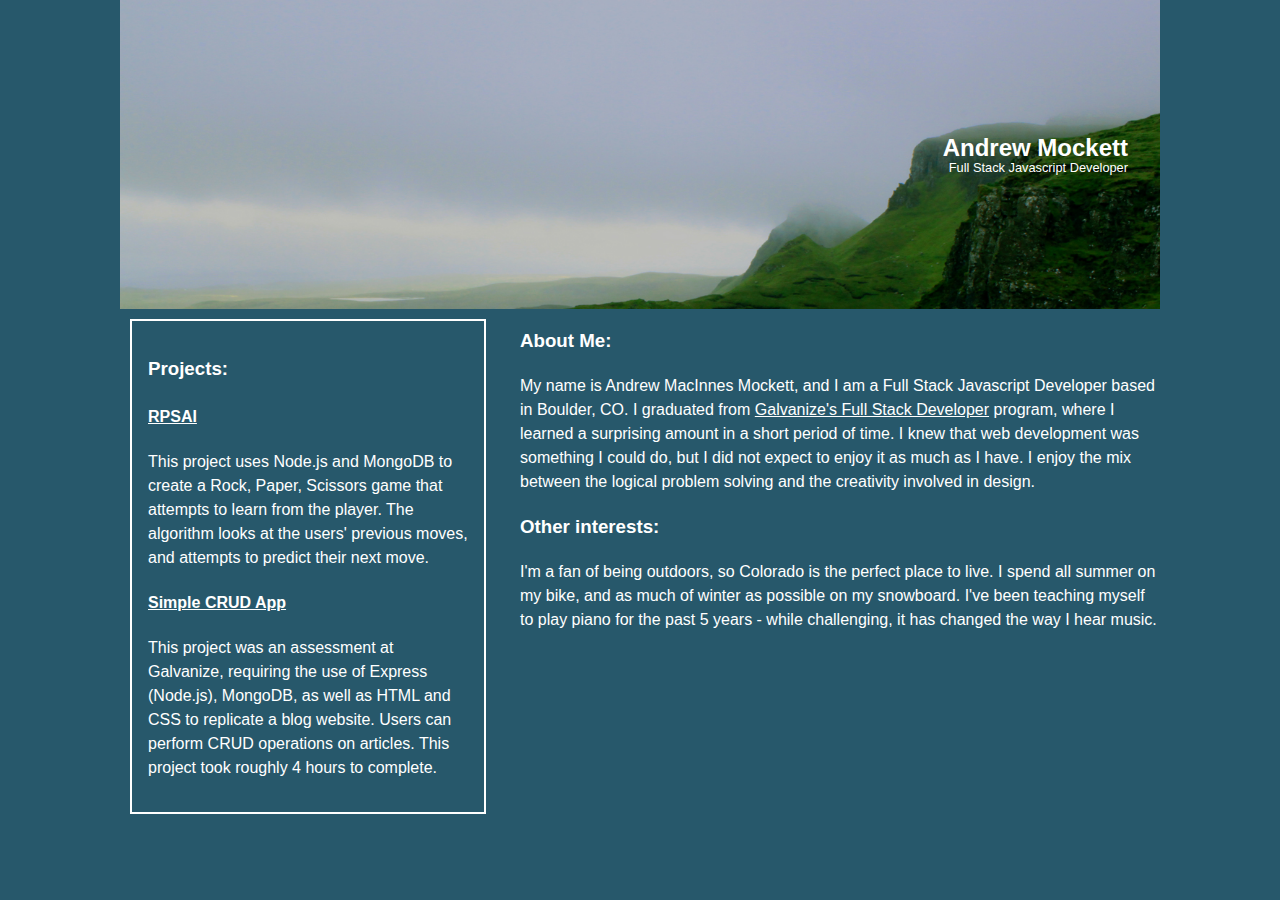
==== index.html @ 5e298dc7 "minor css improvements" ====
<!DOCTYPE html>
<html lang="en">
	<head>
		<title>Andrew Mockett</title>
		<meta name="viewport" content="width=device-width, initial-scale=1">
		
		<!-- <link rel="stylesheet" href="https://maxcdn.bootstrapcdn.com/bootstrap/3.3.6/css/bootstrap.min.css" integrity="sha384-1q8mTJOASx8j1Au+a5WDVnPi2lkFfwwEAa8hDDdjZlpLegxhjVME1fgjWPGmkzs7" crossorigin="anonymous"> -->
		<link rel="stylesheet" type="text/css" href="css/main.css">
	</head>
	<body>
		<header id="header">
			<h2 id="name">Andrew Mockett</h2>
      <p id="subtitle">Full Stack Javascript Developer</p>
		</header>
    <div class="left">
      <h3>Projects:</h3>
      <h4><a href="https://rpsai.herokuapp.com">RPSAI</a></h4>
      <p>This project uses Node.js and MongoDB to create a Rock, Paper, Scissors game that attempts to learn from the player. The algorithm looks at the users' previous moves, and attempts to predict their next move.</p>
      <h4><a href="https://crudassessment.herokuapp.com">Simple CRUD App</a></h4>
      <p>This project was an assessment at Galvanize, requiring the use of Express (Node.js), MongoDB, as well as HTML and CSS to replicate a blog website.  Users can perform CRUD operations on articles. This project took roughly 4 hours to complete.</p>



    </div>
    <div class="right">
      <h3>About Me:</h3>
      <p>My name is Andrew MacInnes Mockett, and I am a Full Stack Javascript Developer based in Boulder, CO.  I graduated from <a href="http://www.galvanize.com/courses/web-development/">Galvanize's Full Stack Developer</a> program, where I learned a surprising amount in a short period of time.  I knew that web development was something I could do, but I did not expect to enjoy it as much as I have.  I enjoy the mix between the logical problem solving and the creativity involved in design.</p>
      <h3>Other interests:</h3>
      <p>I'm a fan of being outdoors, so Colorado is the perfect place to live.  I spend all summer on my bike, and as much of winter as possible on my snowboard.  I've been teaching myself to play piano for the past 5 years - while challenging, it has changed the way I hear music.  </p>
    </div>
		

		<script type="text/javascript" src="js/app.js"></script>
		<!-- <script src="https://code.jquery.com/jquery-2.2.4.min.js" integrity="sha256-BbhdlvQf/xTY9gja0Dq3HiwQF8LaCRTXxZKRutelT44=" crossorigin="anonymous"></script>
		// <script src="https://maxcdn.bootstrapcdn.com/bootstrap/3.3.6/js/bootstrap.min.js" integrity="sha384-0mSbJDEHialfmuBBQP6A4Qrprq5OVfW37PRR3j5ELqxss1yVqOtnepnHVP9aJ7xS" crossorigin="anonymous"></script> -->
	</body>
</html>
---- css/main.css ----
header {
	background-color: #022735;
	color: white;
	text-align: right;
	margin-top: 0 auto;
	background-image: url('../images/IMG_0960.JPG');
	background-position: center top;
	background-size: cover;
	background-repeat: no-repeat;
	line-height: 1.2;
	padding: 10vw 2em;
}

a {
	color: white;
}

body {
	margin: 0 auto;
	max-width: 65em;
	font-family: "Helvetica";
	background-color: #27586B;
	color: white;
	line-height: 1.5;
}

#name, #subtitle {
	line-height: 0;
}

#subtitle {
	font-size: 80%;
}

.left {
	float: left;
	max-width: 20em;
	border: 2px solid white;
	padding: 1em;
	margin: 10px;
}

.right {
	float: right;
	max-width: 40em;
}
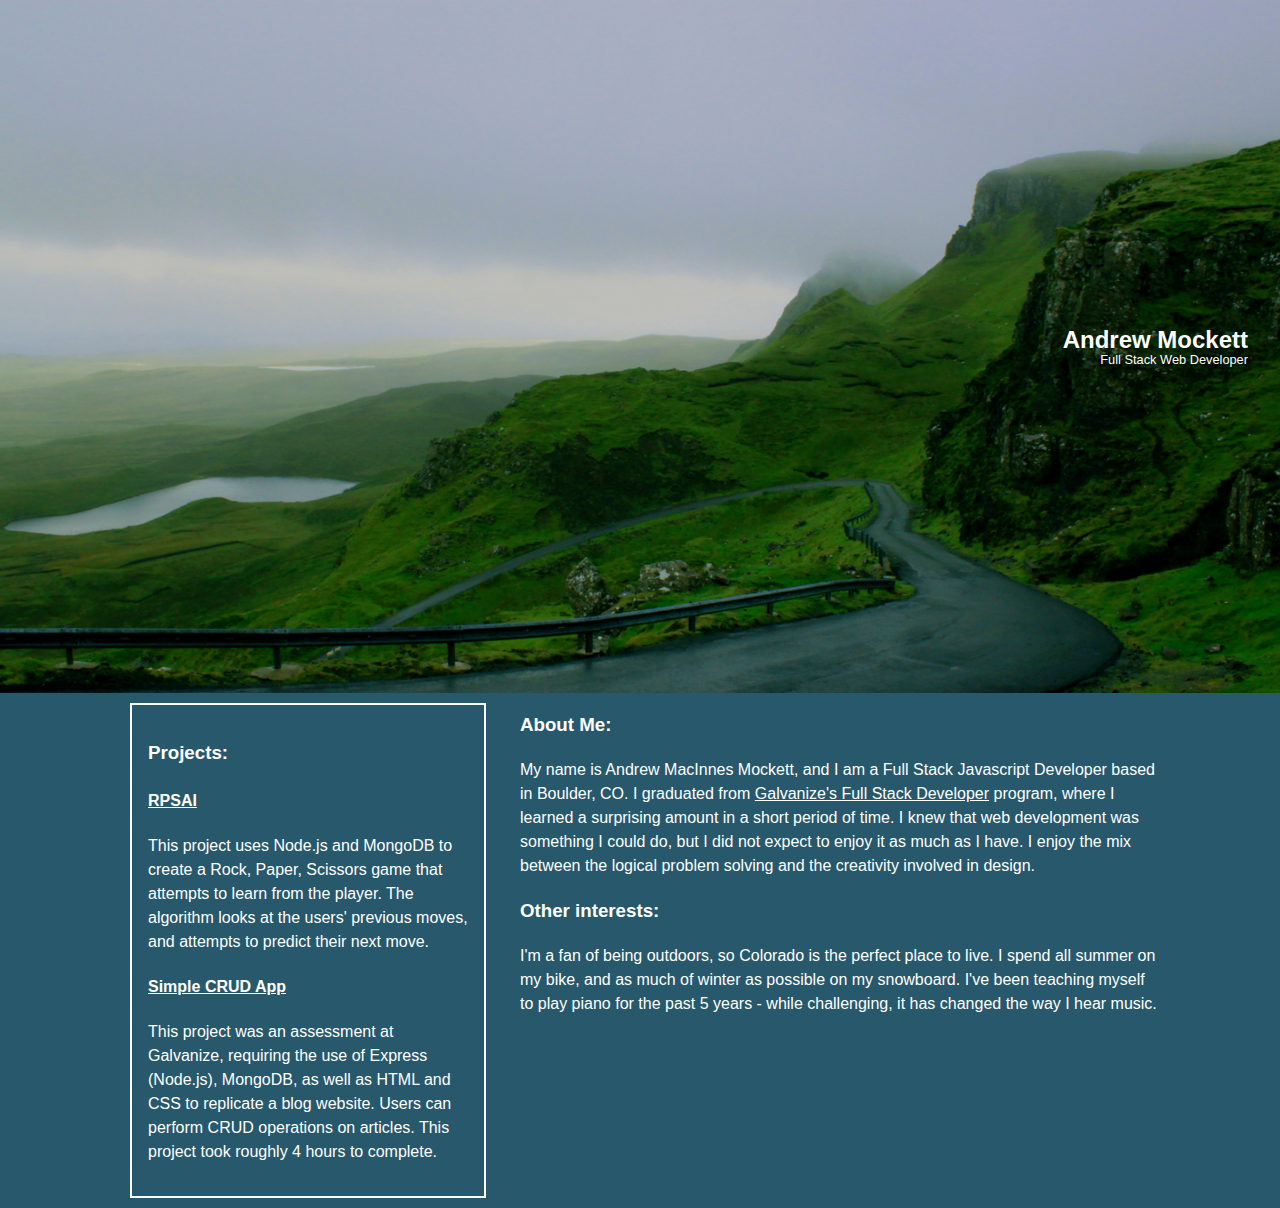
==== commit 75a71764: "simple hover effect added, needs work" ====
--- a/index.html
+++ b/index.html
@@ -8,26 +8,32 @@
 		<link rel="stylesheet" type="text/css" href="css/main.css">
 	</head>
 	<body>
-		<header id="header">
-			<h2 id="name">Andrew Mockett</h2>
-      <p id="subtitle">Full Stack Javascript Developer</p>
-		</header>
-    <div class="left">
-      <h3>Projects:</h3>
-      <h4><a href="https://rpsai.herokuapp.com">RPSAI</a></h4>
-      <p>This project uses Node.js and MongoDB to create a Rock, Paper, Scissors game that attempts to learn from the player. The algorithm looks at the users' previous moves, and attempts to predict their next move.</p>
-      <h4><a href="https://crudassessment.herokuapp.com">Simple CRUD App</a></h4>
-      <p>This project was an assessment at Galvanize, requiring the use of Express (Node.js), MongoDB, as well as HTML and CSS to replicate a blog website.  Users can perform CRUD operations on articles. This project took roughly 4 hours to complete.</p>
+		<div class="headerWrap">
+			<header id="header">
+				<h2 id="name">Andrew Mockett</h2>
+	      <p id="subtitle">Full Stack Web Developer</p>
+			</header>
+		</div>
+		
+		<div class="content">
+			<div class="left">
+			  <h3>Projects:</h3>
+			  <h4><a href="https://rpsai.herokuapp.com">RPSAI</a></h4>
+			  <p>This project uses Node.js and MongoDB to create a Rock, Paper, Scissors game that attempts to learn from the player. The algorithm looks at the users' previous moves, and attempts to predict their next move.</p>
+			  <h4><a href="https://crudassessment.herokuapp.com">Simple CRUD App</a></h4>
+			  <p>This project was an assessment at Galvanize, requiring the use of Express (Node.js), MongoDB, as well as HTML and CSS to replicate a blog website.  Users can perform CRUD operations on articles. This project took roughly 4 hours to complete.</p>
 
 
 
-    </div>
-    <div class="right">
-      <h3>About Me:</h3>
-      <p>My name is Andrew MacInnes Mockett, and I am a Full Stack Javascript Developer based in Boulder, CO.  I graduated from <a href="http://www.galvanize.com/courses/web-development/">Galvanize's Full Stack Developer</a> program, where I learned a surprising amount in a short period of time.  I knew that web development was something I could do, but I did not expect to enjoy it as much as I have.  I enjoy the mix between the logical problem solving and the creativity involved in design.</p>
-      <h3>Other interests:</h3>
-      <p>I'm a fan of being outdoors, so Colorado is the perfect place to live.  I spend all summer on my bike, and as much of winter as possible on my snowboard.  I've been teaching myself to play piano for the past 5 years - while challenging, it has changed the way I hear music.  </p>
-    </div>
+			</div>
+			<div class="right">
+			  <h3>About Me:</h3>
+			  <p>My name is Andrew MacInnes Mockett, and I am a Full Stack Javascript Developer based in Boulder, CO.  I graduated from <a href="http://www.galvanize.com/courses/web-development/">Galvanize's Full Stack Developer</a> program, where I learned a surprising amount in a short period of time.  I knew that web development was something I could do, but I did not expect to enjoy it as much as I have.  I enjoy the mix between the logical problem solving and the creativity involved in design.</p>
+			  <h3>Other interests:</h3>
+			  <p>I'm a fan of being outdoors, so Colorado is the perfect place to live.  I spend all summer on my bike, and as much of winter as possible on my snowboard.  I've been teaching myself to play piano for the past 5 years - while challenging, it has changed the way I hear music.  </p>
+			</div>
+		</div>
+    
 		
 
 		<script type="text/javascript" src="js/app.js"></script>
--- a/css/main.css
+++ b/css/main.css
@@ -8,7 +8,8 @@
 	background-size: cover;
 	background-repeat: no-repeat;
 	line-height: 1.2;
-	padding: 10vw 2em;
+	padding: 6vw 2em;
+	transition: 1s;
 }
 
 a {
@@ -17,11 +18,20 @@
 
 body {
 	margin: 0 auto;
-	max-width: 65em;
 	font-family: "Helvetica";
 	background-color: #27586B;
 	color: white;
 	line-height: 1.5;
+}
+
+.headerWrap :hover{
+	padding: 25vw 2em;
+	transition: 1s;
+}
+
+.content {
+	margin: 0 auto;
+	max-width: 65em;
 }
 
 #name, #subtitle {
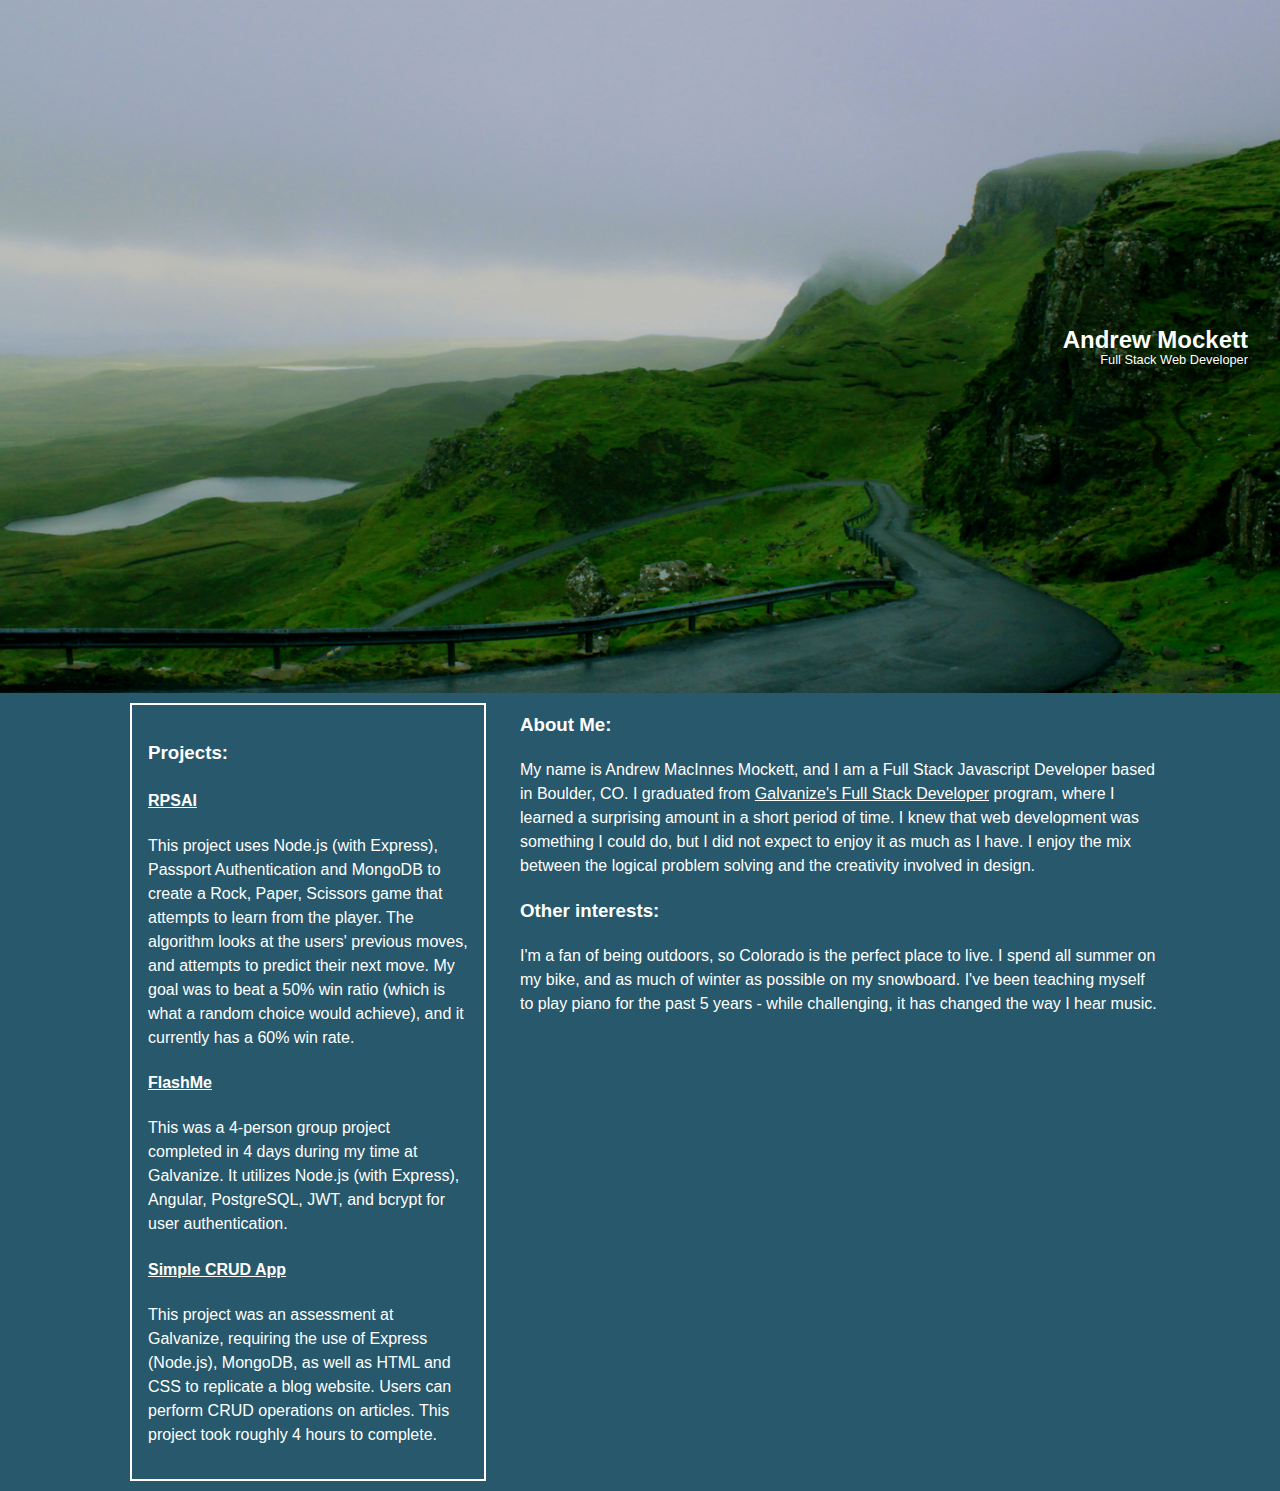
==== commit c428238b: "added another project" ====
--- a/index.html
+++ b/index.html
@@ -19,12 +19,11 @@
 			<div class="left">
 			  <h3>Projects:</h3>
 			  <h4><a href="https://rpsai.herokuapp.com">RPSAI</a></h4>
-			  <p>This project uses Node.js and MongoDB to create a Rock, Paper, Scissors game that attempts to learn from the player. The algorithm looks at the users' previous moves, and attempts to predict their next move.</p>
+			  <p>This project uses Node.js (with Express), Passport Authentication and MongoDB to create a Rock, Paper, Scissors game that attempts to learn from the player. The algorithm looks at the users' previous moves, and attempts to predict their next move.  My goal was to beat a 50% win ratio (which is what a random choice would achieve), and it currently has a 60% win rate.</p>
+			  <h4><a href="https://obscure-bastion-7544.herokuapp.com">FlashMe</a></h4>
+			  <p>This was a 4-person group project completed in 4 days during my time at Galvanize.  It utilizes Node.js (with Express), Angular, PostgreSQL, JWT, and bcrypt for user authentication.</p>
 			  <h4><a href="https://crudassessment.herokuapp.com">Simple CRUD App</a></h4>
 			  <p>This project was an assessment at Galvanize, requiring the use of Express (Node.js), MongoDB, as well as HTML and CSS to replicate a blog website.  Users can perform CRUD operations on articles. This project took roughly 4 hours to complete.</p>
-
-
-
 			</div>
 			<div class="right">
 			  <h3>About Me:</h3>
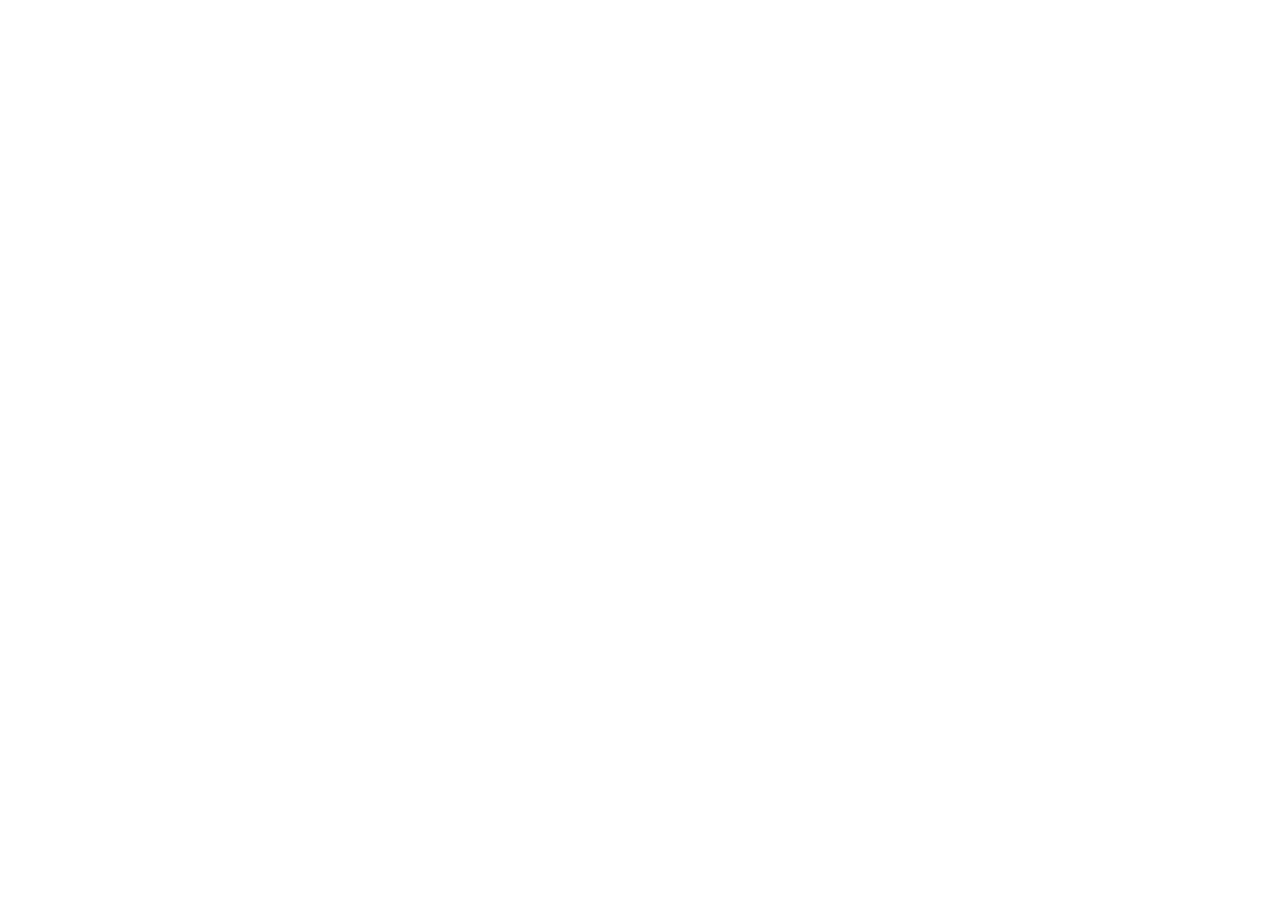
==== commit 2a57c9cc: "fixed missing files" ====
--- a/index.html
+++ b/index.html
@@ -1,42 +1,19 @@
 <!DOCTYPE html>
-<html lang="en">
+<html>
 	<head>
-		<title>Andrew Mockett</title>
-		<meta name="viewport" content="width=device-width, initial-scale=1">
-		
-		<!-- <link rel="stylesheet" href="https://maxcdn.bootstrapcdn.com/bootstrap/3.3.6/css/bootstrap.min.css" integrity="sha384-1q8mTJOASx8j1Au+a5WDVnPi2lkFfwwEAa8hDDdjZlpLegxhjVME1fgjWPGmkzs7" crossorigin="anonymous"> -->
-		<link rel="stylesheet" type="text/css" href="css/main.css">
+		<meta charset=utf-8>
+		<title>Doug Mockett & Co 3D Viewer</title>
+		<style>
+			body { margin: 0; }
+			canvas { width: 100%; height: 100% }
+		</style>
 	</head>
 	<body>
-		<div class="headerWrap">
-			<header id="header">
-				<h2 id="name">Andrew Mockett</h2>
-	      <p id="subtitle">Full Stack Web Developer</p>
-			</header>
-		</div>
-		
-		<div class="content">
-			<div class="left">
-			  <h3>Projects:</h3>
-			  <h4><a href="https://rpsai.herokuapp.com">RPSAI</a></h4>
-			  <p>This project uses Node.js (with Express), Passport Authentication and MongoDB to create a Rock, Paper, Scissors game that attempts to learn from the player. The algorithm looks at the users' previous moves, and attempts to predict their next move.  My goal was to beat a 50% win ratio (which is what a random choice would achieve), and it currently has a 60% win rate.</p>
-			  <h4><a href="https://obscure-bastion-7544.herokuapp.com">FlashMe</a></h4>
-			  <p>This was a 4-person group project completed in 4 days during my time at Galvanize.  It utilizes Node.js (with Express), Angular, PostgreSQL, JWT, and bcrypt for user authentication.</p>
-			  <h4><a href="https://crudassessment.herokuapp.com">Simple CRUD App</a></h4>
-			  <p>This project was an assessment at Galvanize, requiring the use of Express (Node.js), MongoDB, as well as HTML and CSS to replicate a blog website.  Users can perform CRUD operations on articles. This project took roughly 4 hours to complete.</p>
-			</div>
-			<div class="right">
-			  <h3>About Me:</h3>
-			  <p>My name is Andrew MacInnes Mockett, and I am a Full Stack Javascript Developer based in Boulder, CO.  I graduated from <a href="http://www.galvanize.com/courses/web-development/">Galvanize's Full Stack Developer</a> program, where I learned a surprising amount in a short period of time.  I knew that web development was something I could do, but I did not expect to enjoy it as much as I have.  I enjoy the mix between the logical problem solving and the creativity involved in design.</p>
-			  <h3>Other interests:</h3>
-			  <p>I'm a fan of being outdoors, so Colorado is the perfect place to live.  I spend all summer on my bike, and as much of winter as possible on my snowboard.  I've been teaching myself to play piano for the past 5 years - while challenging, it has changed the way I hear music.  </p>
-			</div>
-		</div>
-    
-		
-
-		<script type="text/javascript" src="js/app.js"></script>
-		<!-- <script src="https://code.jquery.com/jquery-2.2.4.min.js" integrity="sha256-BbhdlvQf/xTY9gja0Dq3HiwQF8LaCRTXxZKRutelT44=" crossorigin="anonymous"></script>
-		// <script src="https://maxcdn.bootstrapcdn.com/bootstrap/3.3.6/js/bootstrap.min.js" integrity="sha384-0mSbJDEHialfmuBBQP6A4Qrprq5OVfW37PRR3j5ELqxss1yVqOtnepnHVP9aJ7xS" crossorigin="anonymous"></script> -->
+		<div id="container"></div>
+		<script src="js/threejs/three.js"></script>
+		<script src="js/loader/STLLoader.js"></script>
+		<script src="js/threejs/orbitcontrols.js"></script>
+		<!-- <script src="js/testing.js"></script>  uncomment this line and comment out line 17 for testing script -->
+		<script src="js/app.js"></script>
 	</body>
 </html>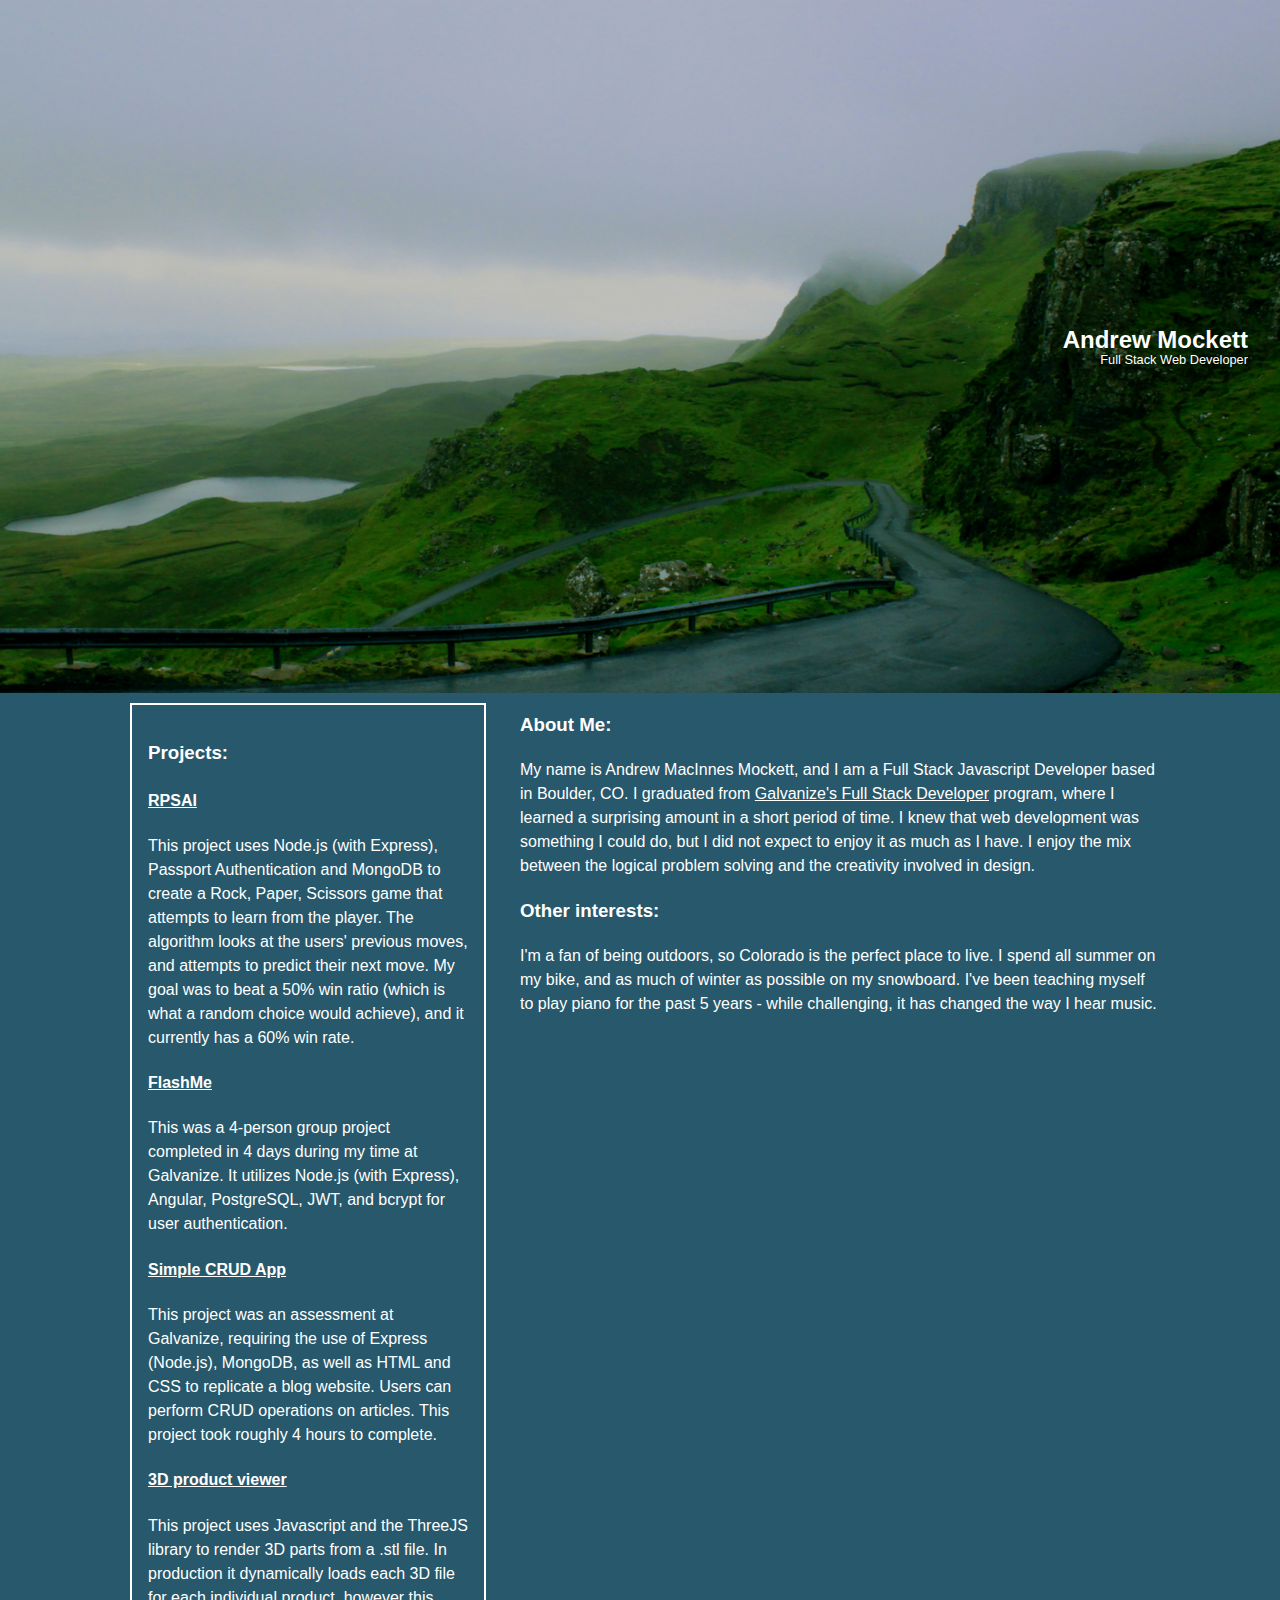
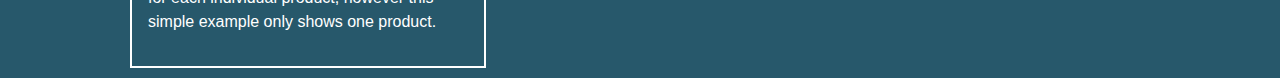
==== commit b48b5951: "attempting to add the ThreeJS project, cross your fingers" ====
--- a/index.html
+++ b/index.html
@@ -1,19 +1,44 @@
 <!DOCTYPE html>
-<html>
+<html lang="en">
 	<head>
-		<meta charset=utf-8>
-		<title>Doug Mockett & Co 3D Viewer</title>
-		<style>
-			body { margin: 0; }
-			canvas { width: 100%; height: 100% }
-		</style>
+		<title>Andrew Mockett</title>
+		<meta name="viewport" content="width=device-width, initial-scale=1">
+		
+		<!-- <link rel="stylesheet" href="https://maxcdn.bootstrapcdn.com/bootstrap/3.3.6/css/bootstrap.min.css" integrity="sha384-1q8mTJOASx8j1Au+a5WDVnPi2lkFfwwEAa8hDDdjZlpLegxhjVME1fgjWPGmkzs7" crossorigin="anonymous"> -->
+		<link rel="stylesheet" type="text/css" href="css/main.css">
 	</head>
 	<body>
-		<div id="container"></div>
-		<script src="js/threejs/three.js"></script>
-		<script src="js/loader/STLLoader.js"></script>
-		<script src="js/threejs/orbitcontrols.js"></script>
-		<!-- <script src="js/testing.js"></script>  uncomment this line and comment out line 17 for testing script -->
-		<script src="js/app.js"></script>
+		<div class="headerWrap">
+			<header id="header">
+				<h2 id="name">Andrew Mockett</h2>
+	      <p id="subtitle">Full Stack Web Developer</p>
+			</header>
+		</div>
+		
+		<div class="content">
+			<div class="left">
+			  <h3>Projects:</h3>
+			  <h4><a href="https://rpsai.herokuapp.com">RPSAI</a></h4>
+			  <p>This project uses Node.js (with Express), Passport Authentication and MongoDB to create a Rock, Paper, Scissors game that attempts to learn from the player. The algorithm looks at the users' previous moves, and attempts to predict their next move.  My goal was to beat a 50% win ratio (which is what a random choice would achieve), and it currently has a 60% win rate.</p>
+			  <h4><a href="https://obscure-bastion-7544.herokuapp.com">FlashMe</a></h4>
+			  <p>This was a 4-person group project completed in 4 days during my time at Galvanize.  It utilizes Node.js (with Express), Angular, PostgreSQL, JWT, and bcrypt for user authentication.</p>
+			  <h4><a href="https://crudassessment.herokuapp.com">Simple CRUD App</a></h4>
+			  <p>This project was an assessment at Galvanize, requiring the use of Express (Node.js), MongoDB, as well as HTML and CSS to replicate a blog website.  Users can perform CRUD operations on articles. This project took roughly 4 hours to complete.</p>
+			  <h4><a href="./threejsexample.html">3D product viewer</a></h4>
+			  <p>This project uses Javascript and the ThreeJS library to render 3D parts from a .stl file.  In production it dynamically loads each 3D file for each individual product, however this simple example only shows one product.</p>
+			</div>
+			<div class="right">
+			  <h3>About Me:</h3>
+			  <p>My name is Andrew MacInnes Mockett, and I am a Full Stack Javascript Developer based in Boulder, CO.  I graduated from <a href="http://www.galvanize.com/courses/web-development/">Galvanize's Full Stack Developer</a> program, where I learned a surprising amount in a short period of time.  I knew that web development was something I could do, but I did not expect to enjoy it as much as I have.  I enjoy the mix between the logical problem solving and the creativity involved in design.</p>
+			  <h3>Other interests:</h3>
+			  <p>I'm a fan of being outdoors, so Colorado is the perfect place to live.  I spend all summer on my bike, and as much of winter as possible on my snowboard.  I've been teaching myself to play piano for the past 5 years - while challenging, it has changed the way I hear music.  </p>
+			</div>
+		</div>
+    
+		
+
+		<script type="text/javascript" src="js/app.js"></script>
+		<!-- <script src="https://code.jquery.com/jquery-2.2.4.min.js" integrity="sha256-BbhdlvQf/xTY9gja0Dq3HiwQF8LaCRTXxZKRutelT44=" crossorigin="anonymous"></script>
+		// <script src="https://maxcdn.bootstrapcdn.com/bootstrap/3.3.6/js/bootstrap.min.js" integrity="sha384-0mSbJDEHialfmuBBQP6A4Qrprq5OVfW37PRR3j5ELqxss1yVqOtnepnHVP9aJ7xS" crossorigin="anonymous"></script> -->
 	</body>
 </html>--- a/css/main.css
+++ b/css/main.css
@@ -0,0 +1,56 @@
+header {
+	background-color: #022735;
+	color: white;
+	text-align: right;
+	margin-top: 0 auto;
+	background-image: url('../images/IMG_0960.JPG');
+	background-position: center top;
+	background-size: cover;
+	background-repeat: no-repeat;
+	line-height: 1.2;
+	padding: 6vw 2em;
+	transition: 1s;
+}
+
+a {
+	color: white;
+}
+
+body {
+	margin: 0 auto;
+	font-family: "Helvetica";
+	background-color: #27586B;
+	color: white;
+	line-height: 1.5;
+}
+
+.headerWrap :hover{
+	padding: 25vw 2em;
+	transition: 1s;
+}
+
+.content {
+	margin: 0 auto;
+	max-width: 65em;
+}
+
+#name, #subtitle {
+	line-height: 0;
+}
+
+#subtitle {
+	font-size: 80%;
+}
+
+.left {
+	float: left;
+	max-width: 20em;
+	border: 2px solid white;
+	padding: 1em;
+	margin: 10px;
+}
+
+.right {
+	float: right;
+	max-width: 40em;
+}
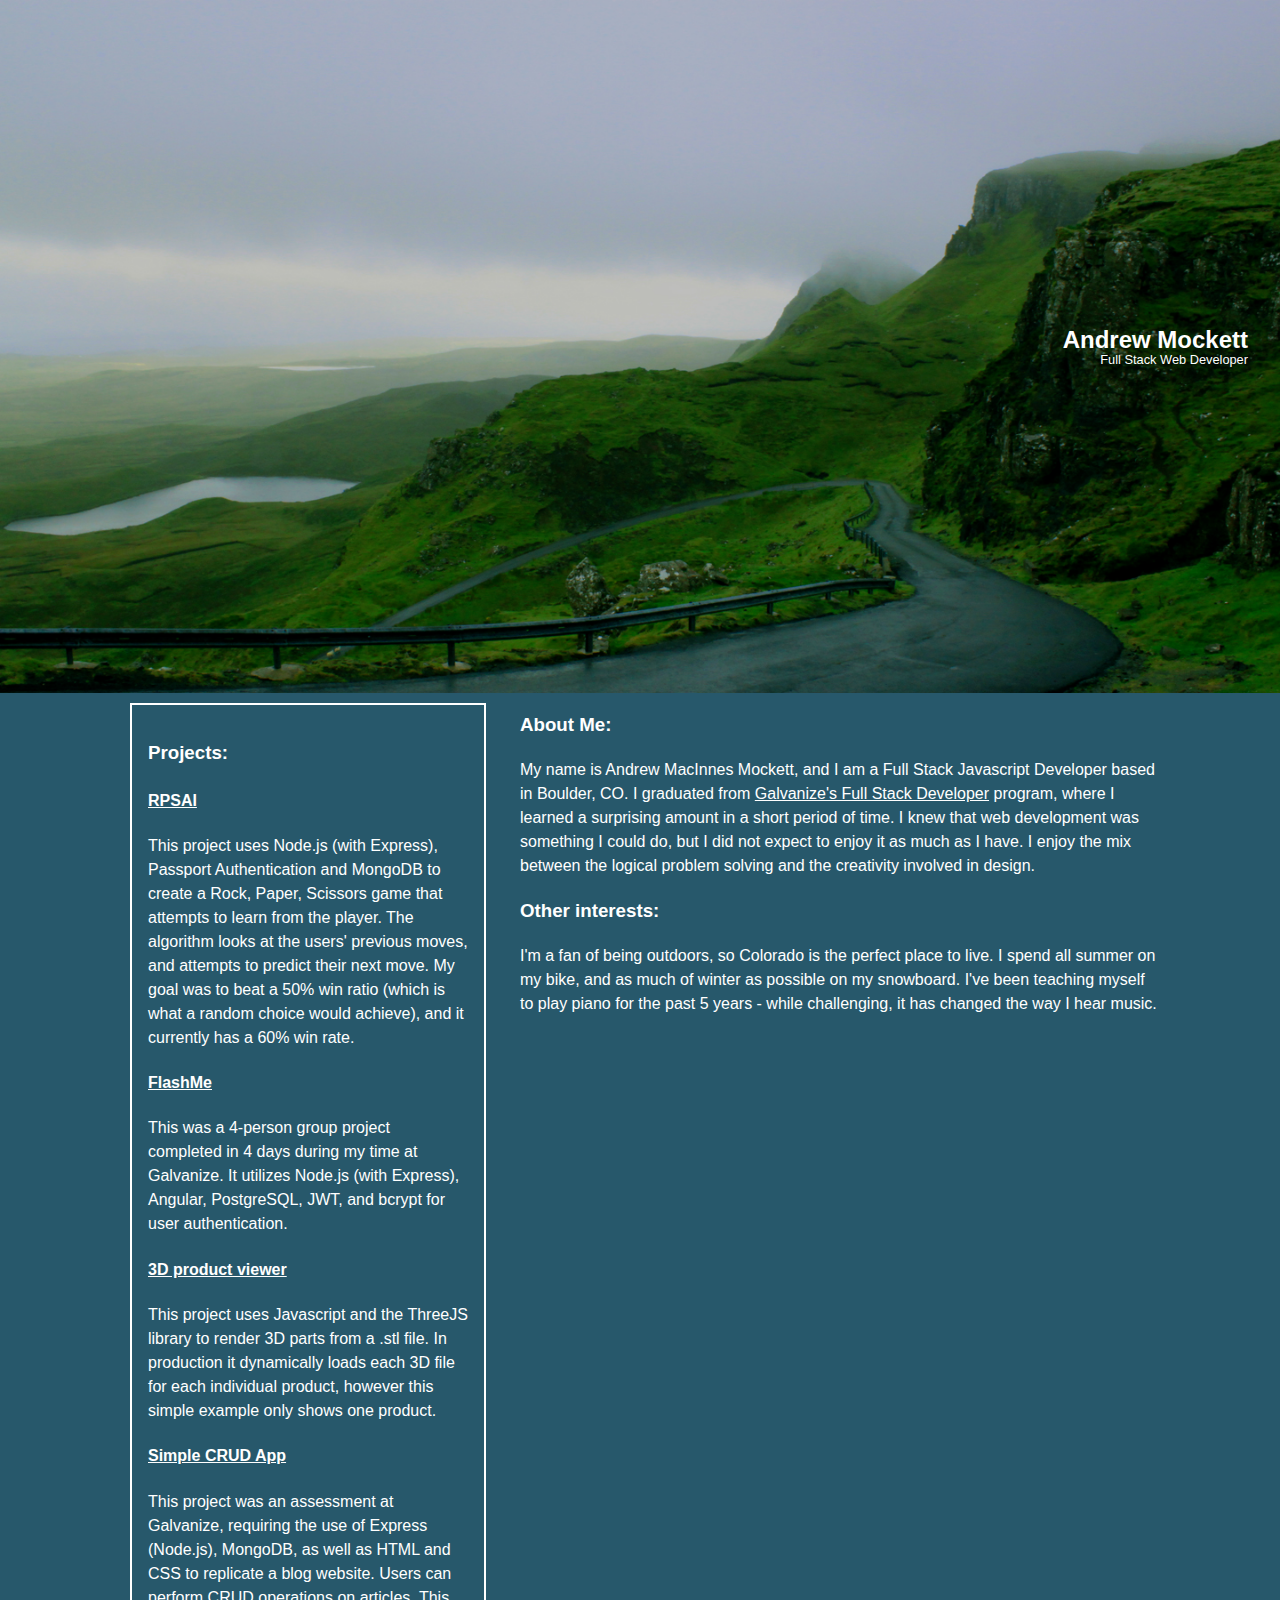
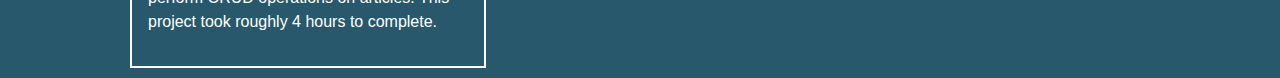
==== commit 71e9853a: "reordered projects" ====
--- a/index.html
+++ b/index.html
@@ -22,10 +22,11 @@
 			  <p>This project uses Node.js (with Express), Passport Authentication and MongoDB to create a Rock, Paper, Scissors game that attempts to learn from the player. The algorithm looks at the users' previous moves, and attempts to predict their next move.  My goal was to beat a 50% win ratio (which is what a random choice would achieve), and it currently has a 60% win rate.</p>
 			  <h4><a href="https://obscure-bastion-7544.herokuapp.com">FlashMe</a></h4>
 			  <p>This was a 4-person group project completed in 4 days during my time at Galvanize.  It utilizes Node.js (with Express), Angular, PostgreSQL, JWT, and bcrypt for user authentication.</p>
+			  <h4><a href="./threejsexample.html">3D product viewer</a></h4>
+			  <p>This project uses Javascript and the ThreeJS library to render 3D parts from a .stl file.  In production it dynamically loads each 3D file for each individual product, however this simple example only shows one product.</p>
 			  <h4><a href="https://crudassessment.herokuapp.com">Simple CRUD App</a></h4>
 			  <p>This project was an assessment at Galvanize, requiring the use of Express (Node.js), MongoDB, as well as HTML and CSS to replicate a blog website.  Users can perform CRUD operations on articles. This project took roughly 4 hours to complete.</p>
-			  <h4><a href="./threejsexample.html">3D product viewer</a></h4>
-			  <p>This project uses Javascript and the ThreeJS library to render 3D parts from a .stl file.  In production it dynamically loads each 3D file for each individual product, however this simple example only shows one product.</p>
+			  
 			</div>
 			<div class="right">
 			  <h3>About Me:</h3>
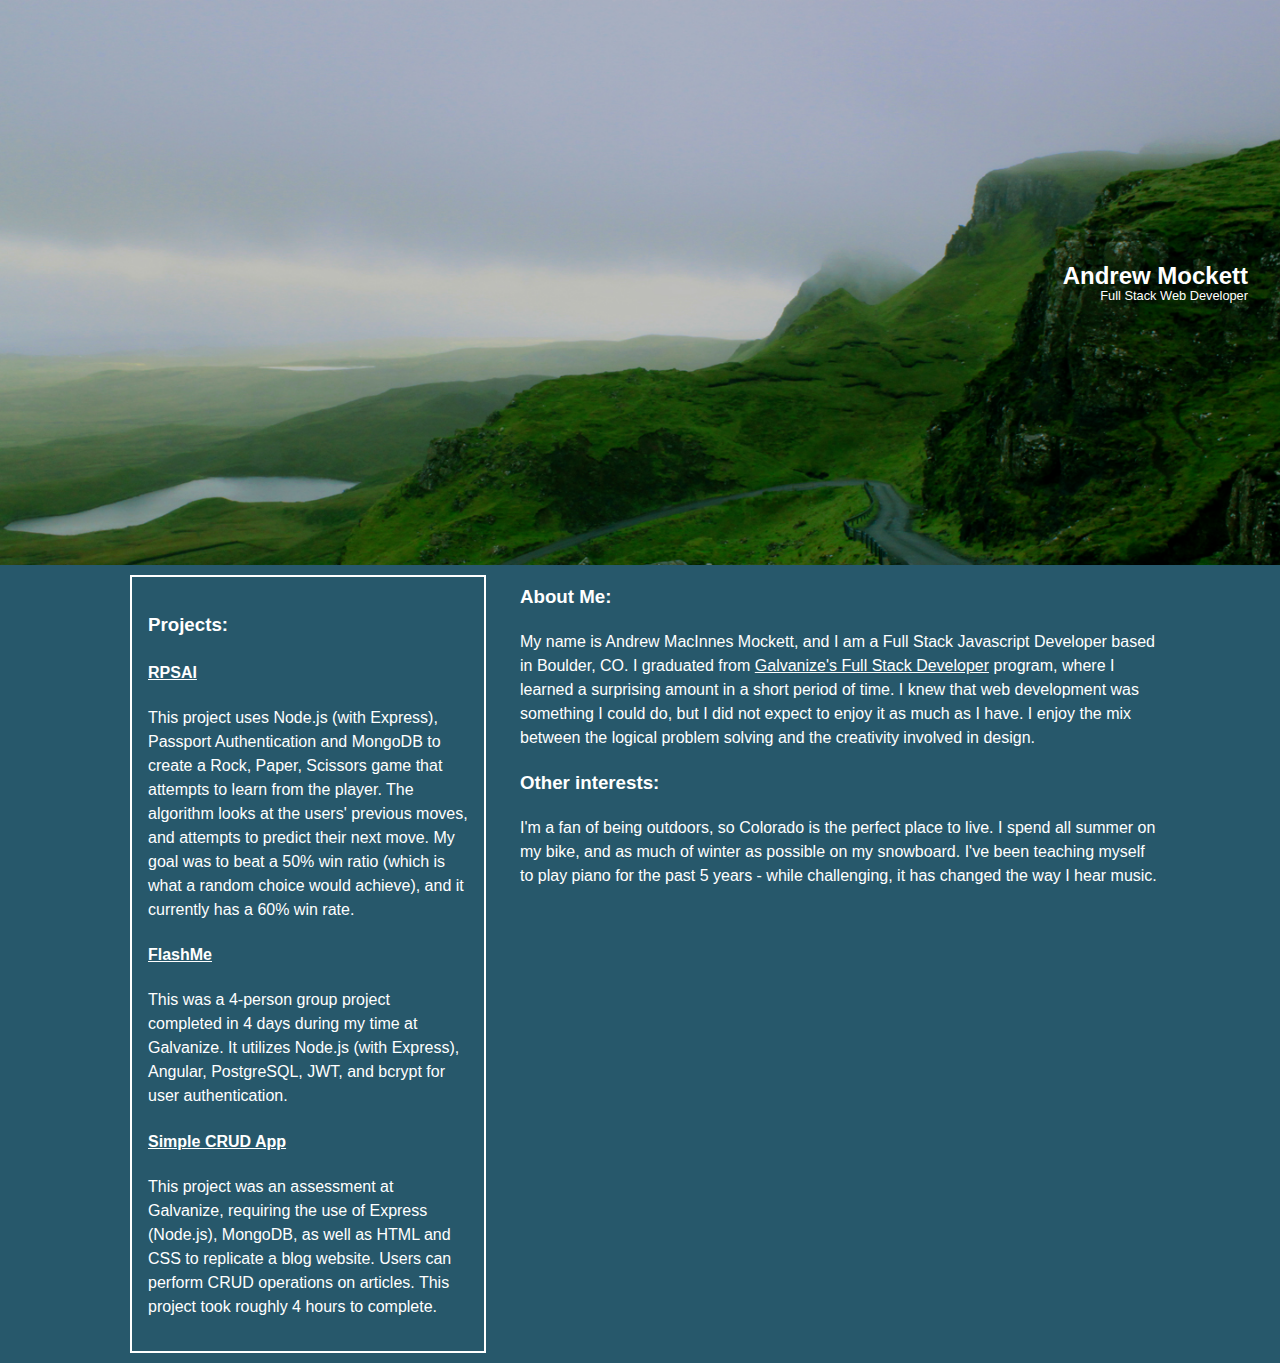
==== commit 9e2d6d7b: "merge commit" ====
--- a/index.html
+++ b/index.html
@@ -8,7 +8,7 @@
 		<link rel="stylesheet" type="text/css" href="css/main.css">
 	</head>
 	<body>
-		<div class="headerWrap">
+		<div class="headerWrap" id="headerWrap">
 			<header id="header">
 				<h2 id="name">Andrew Mockett</h2>
 	      <p id="subtitle">Full Stack Web Developer</p>
@@ -22,11 +22,8 @@
 			  <p>This project uses Node.js (with Express), Passport Authentication and MongoDB to create a Rock, Paper, Scissors game that attempts to learn from the player. The algorithm looks at the users' previous moves, and attempts to predict their next move.  My goal was to beat a 50% win ratio (which is what a random choice would achieve), and it currently has a 60% win rate.</p>
 			  <h4><a href="https://obscure-bastion-7544.herokuapp.com">FlashMe</a></h4>
 			  <p>This was a 4-person group project completed in 4 days during my time at Galvanize.  It utilizes Node.js (with Express), Angular, PostgreSQL, JWT, and bcrypt for user authentication.</p>
-			  <h4><a href="./threejsexample.html">3D product viewer</a></h4>
-			  <p>This project uses Javascript and the ThreeJS library to render 3D parts from a .stl file.  In production it dynamically loads each 3D file for each individual product, however this simple example only shows one product.</p>
 			  <h4><a href="https://crudassessment.herokuapp.com">Simple CRUD App</a></h4>
 			  <p>This project was an assessment at Galvanize, requiring the use of Express (Node.js), MongoDB, as well as HTML and CSS to replicate a blog website.  Users can perform CRUD operations on articles. This project took roughly 4 hours to complete.</p>
-			  
 			</div>
 			<div class="right">
 			  <h3>About Me:</h3>
--- a/css/main.css
+++ b/css/main.css
@@ -24,8 +24,8 @@
 	line-height: 1.5;
 }
 
-.headerWrap :hover{
-	padding: 25vw 2em;
+#headerWrap :hover{
+	padding: 20vw 2em;
 	transition: 1s;
 }
 
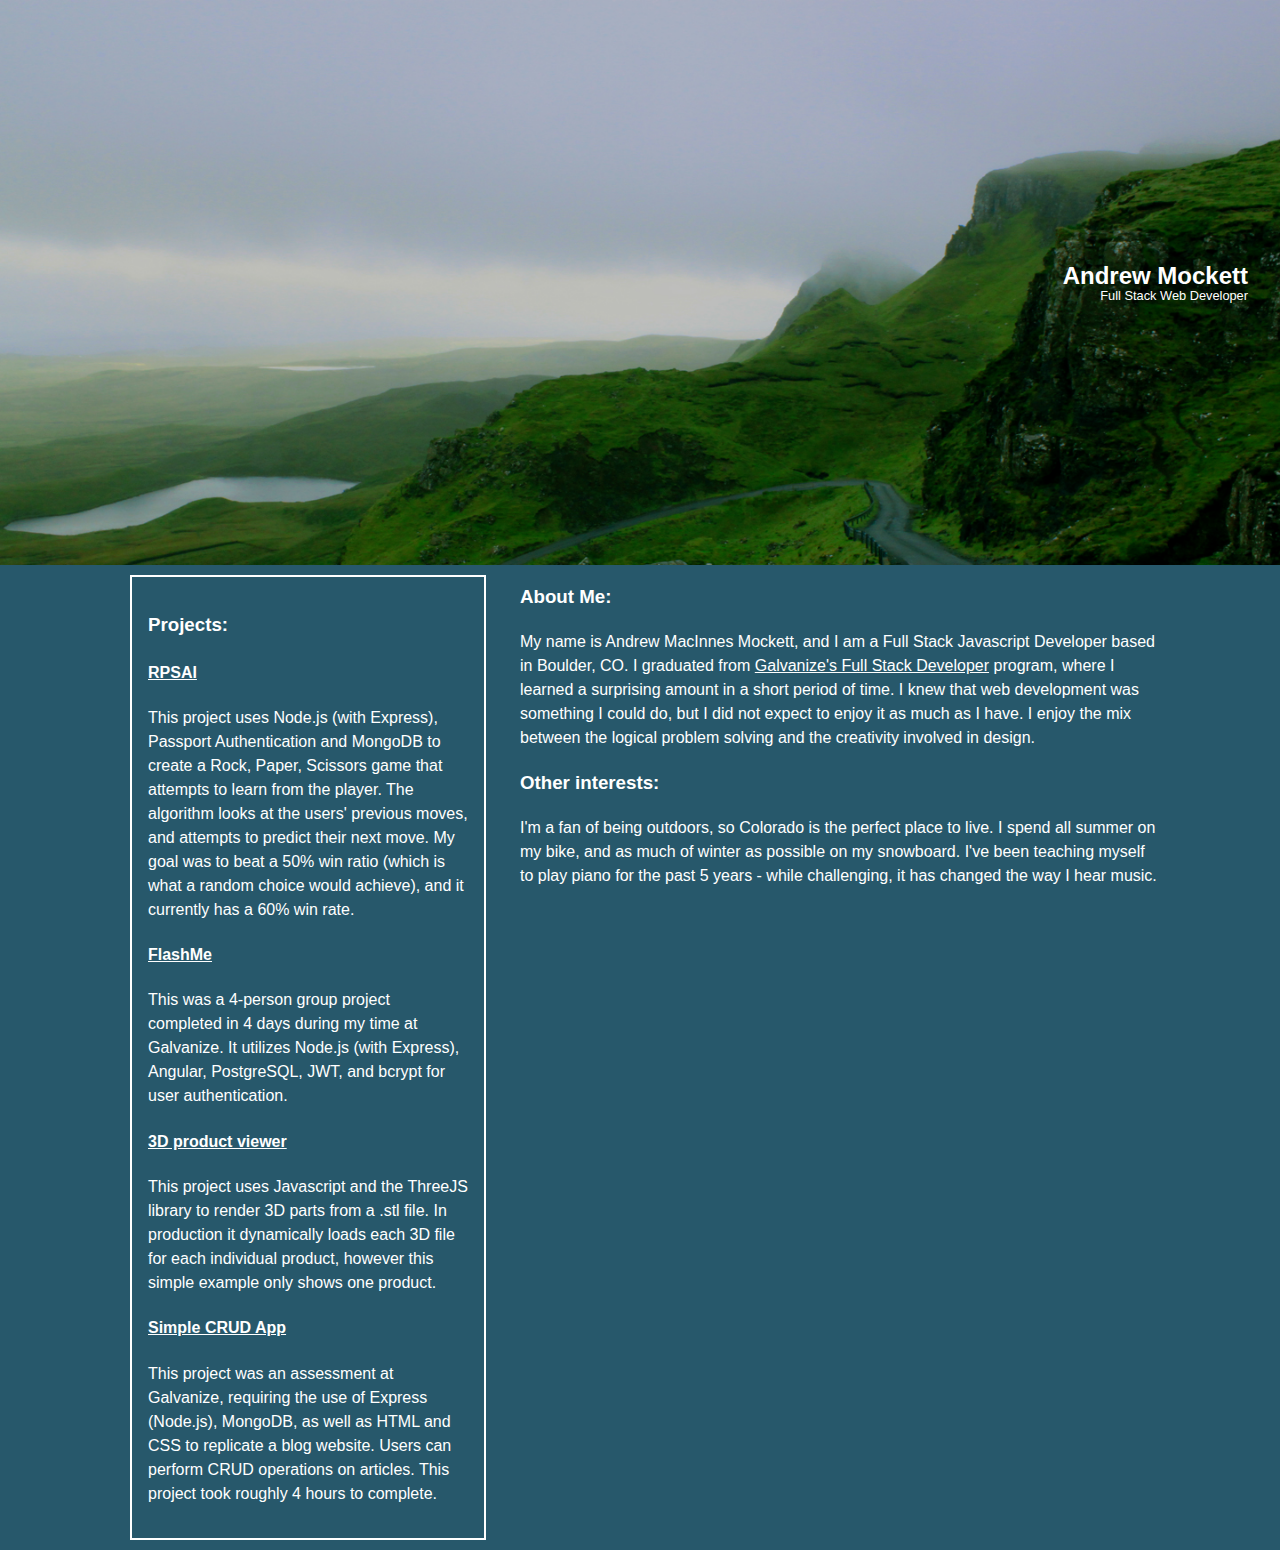
==== commit 1c466422: "merge commit" ====
--- a/index.html
+++ b/index.html
@@ -22,8 +22,11 @@
 			  <p>This project uses Node.js (with Express), Passport Authentication and MongoDB to create a Rock, Paper, Scissors game that attempts to learn from the player. The algorithm looks at the users' previous moves, and attempts to predict their next move.  My goal was to beat a 50% win ratio (which is what a random choice would achieve), and it currently has a 60% win rate.</p>
 			  <h4><a href="https://obscure-bastion-7544.herokuapp.com">FlashMe</a></h4>
 			  <p>This was a 4-person group project completed in 4 days during my time at Galvanize.  It utilizes Node.js (with Express), Angular, PostgreSQL, JWT, and bcrypt for user authentication.</p>
+			  <h4><a href="./threejsexample.html">3D product viewer</a></h4>
+			  <p>This project uses Javascript and the ThreeJS library to render 3D parts from a .stl file.  In production it dynamically loads each 3D file for each individual product, however this simple example only shows one product.</p>
 			  <h4><a href="https://crudassessment.herokuapp.com">Simple CRUD App</a></h4>
 			  <p>This project was an assessment at Galvanize, requiring the use of Express (Node.js), MongoDB, as well as HTML and CSS to replicate a blog website.  Users can perform CRUD operations on articles. This project took roughly 4 hours to complete.</p>
+			  
 			</div>
 			<div class="right">
 			  <h3>About Me:</h3>
